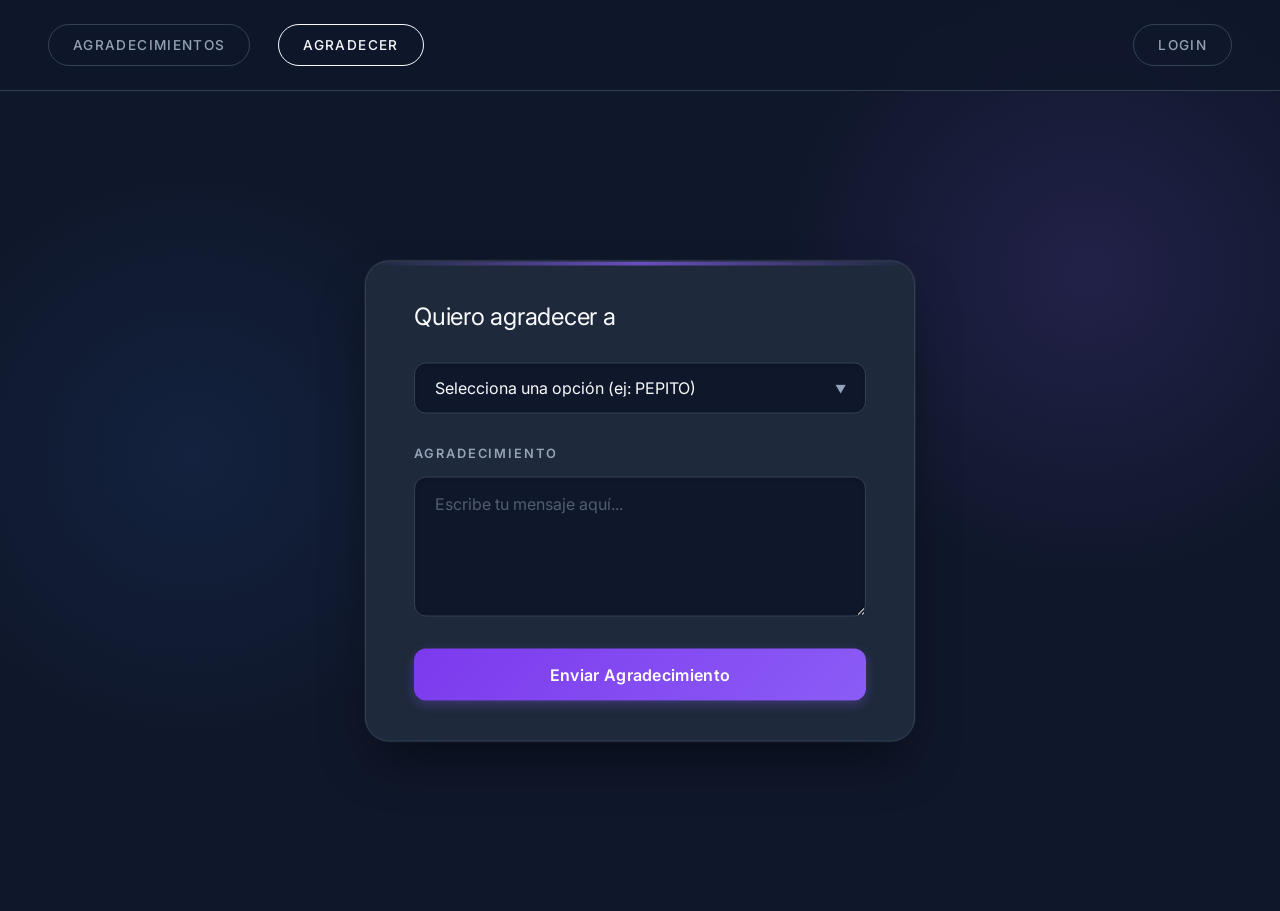
==== agradecer.html @ 12a11956 "pagina login" ====
<!DOCTYPE html>
<html lang="es">
<!-- comentado desde ipad pa probar el editor aqui-->

<head>
    <meta charset="UTF-8">
    <meta name="viewport" content="width=device-width, initial-scale=1.0">
    <title>Agradecimientos</title>
    <link rel="stylesheet" href="estilobuenov2_experimental.css">
    <link href="https://fonts.googleapis.com/css2?family=Inter:wght@400;500;600&display=swap" rel="stylesheet">
</head>

<body>
    <nav class="navbar">
        <div class="nav-links">
            <a href="agradecimientos.html" class="nav-btn outline">AGRADECIMIENTOS</a>
            <a href="agradecer.html" class="nav-btn active">AGRADECER</a>
        </div>
        <a href="login.html" class="nav-btn login-btn">LOGIN</a>
    </nav>

    <main class="container">
        <div class="thank-you-card">
            <h2>Quiero agradecer a</h2>

            <form action="process.php" method="POST" class="thank-you-form">
                <div class="form-group">
                    <div class="custom-select-wrapper">
                        <select name="person" id="person" class="custom-select">
                            <option value="" disabled selected hidden>Selecciona una opción (ej: PEPITO)</option>
                            <option value="pepito">PEPITO</option>
                            <option value="juan">JUAN</option>
                            <option value="maria">MARIA</option>
                        </select>
                    </div>
                </div>

                <div class="form-group">
                    <label for="message" class="tracking-label">AGRADECIMIENTO</label>
                    <textarea name="message" id="message" class="custom-textarea" rows="4"
                        placeholder="Escribe tu mensaje aquí..."></textarea>
                </div>

                <button type="submit" class="submit-btn">Enviar Agradecimiento</button>
            </form>
        </div>
    </main>
</body>

</html>
---- estilobuenov2_experimental.css ----
:root {
    --bg-color: #0f172a;
    --card-bg: #1e293b;
    --text-primary: #f8fafc;
    --text-secondary: #94a3b8;
    --accent-color: #8b5cf6;
    --accent-hover: #7c3aed;
    --border-color: #334155;
    --input-bg: #0f172a;
}

* {
    box-sizing: border-box;
    margin: 0;
    padding: 0;
}

body {
    font-family: 'Inter', sans-serif;
    background-color: var(--bg-color);
    color: var(--text-primary);
    min-height: 100vh;
    background-image:
        radial-gradient(circle at 15% 50%, rgba(59, 130, 246, 0.1), transparent 25%),
        radial-gradient(circle at 85% 30%, rgba(139, 92, 246, 0.15), transparent 25%);
    background-size: cover;
    background-repeat: no-repeat;
    height: 100%;
}

.navbar {
    padding: 1.5rem 3rem;
    border-bottom: 1px solid var(--border-color);
    background: rgba(15, 23, 42, 0.7);
    backdrop-filter: blur(12px);
    position: sticky;
    top: 0;
    z-index: 10;
}

.navbar::after {
    content: "";
    display: table;
    clear: both;
}

.nav-links {
    float: left;
}

.nav-links .nav-btn {
    display: inline-block;
    margin-right: 1.5rem;
}

.login-btn-container {
    float: right;
}

.nav-btn.login-btn {
    float: right;
}

.nav-btn {
    text-decoration: none;
    color: var(--text-secondary);
    font-weight: 500;
    font-size: 0.85rem;
    letter-spacing: 0.1em;
    padding: 0.75rem 1.5rem;
    border-radius: 9999px;
    transition: all 0.3s ease;
    border: 1px solid transparent;
    text-transform: uppercase;
}

.nav-btn:hover {
    color: var(--text-primary);
}

.nav-btn.outline {
    border-color: var(--border-color);
}

.nav-btn.outline:hover {
    border-color: var(--text-primary);
}

.nav-btn.active {
    background-color: transparent;
    border-color: var(--text-primary);
    color: var(--text-primary);
}

.nav-btn.login-btn {
    border: 1px solid var(--border-color);
}

.nav-btn.login-btn:hover {
    background-color: var(--text-primary);
    color: var(--bg-color);
}

.container {
    padding: 2rem;
    min-height: calc(100vh - 80px);
    position: relative;
}

.thank-you-card {
    background-color: var(--card-bg);
    padding: 2.5rem 3rem;
    border-radius: 1.5rem;
    width: 100%;
    max-width: 550px;
    box-shadow: 0 25px 50px -12px rgba(0, 0, 0, 0.5), 0 0 0 1px rgba(255, 255, 255, 0.05);
    border: 1px solid var(--border-color);
    animation: slideUp 0.6s cubic-bezier(0.16, 1, 0.3, 1);
    position: relative;
    overflow: hidden;

    position: absolute;
    top: 50%;
    left: 50%;
    transform: translate(-50%, -50%);
}

.thank-you-card::before {
    content: '';
    position: absolute;
    top: 0;
    left: 0;
    right: 0;
    height: 4px;
    background: linear-gradient(90deg, transparent, var(--accent-color), transparent);
    opacity: 0.7;
}

@keyframes slideUp {
    from {
        opacity: 0;
        transform: translate(-50%, calc(-50% + 30px));
    }

    to {
        opacity: 1;
        transform: translate(-50%, -50%);
    }
}

h2 {
    font-size: 1.5rem;
    font-weight: 400;
    margin-bottom: 2rem;
    color: var(--text-primary);
    letter-spacing: -0.01em;
    text-align: left;
}

.thank-you-form {
    display: block;
}

.form-group {
    display: block;
    margin-bottom: 2rem;
}

.form-group label.tracking-label {
    display: block;
    margin-bottom: 1rem;
}

.custom-select-wrapper {
    position: relative;
    display: block;
}

.custom-select-wrapper::after {
    content: '▼';
    font-size: 0.7rem;
    color: var(--text-secondary);
    position: absolute;
    right: 1.25rem;
    top: 50%;
    transform: translateY(-50%);
    pointer-events: none;
}

.custom-select {
    appearance: none;
    width: 100%;
    background-color: var(--input-bg);
    border: 1px solid var(--border-color);
    color: var(--text-primary);
    padding: 1rem 1.25rem;
    border-radius: 0.75rem;
    font-family: inherit;
    font-size: 1rem;
    cursor: pointer;
    transition: all 0.3s ease;
    box-shadow: inset 0 2px 4px rgba(0, 0, 0, 0.1);
    display: block;
}

.custom-select:focus {
    outline: none;
    border-color: var(--accent-color);
    box-shadow: 0 0 0 3px rgba(139, 92, 246, 0.2), inset 0 2px 4px rgba(0, 0, 0, 0.1);
}

.custom-select option {
    background-color: var(--card-bg);
    color: var(--text-primary);
}

.tracking-label {
    font-size: 0.8rem;
    font-weight: 600;
    letter-spacing: 0.15em;
    color: var(--text-secondary);
    text-transform: uppercase;
}

.custom-textarea {
    width: 100%;
    background-color: var(--input-bg);
    border: 1px solid var(--border-color);
    color: var(--text-primary);
    padding: 1rem 1.25rem;
    border-radius: 0.75rem;
    font-family: inherit;
    font-size: 1rem;
    resize: vertical;
    transition: all 0.3s ease;
    min-height: 140px;
    box-shadow: inset 0 2px 4px rgba(0, 0, 0, 0.1);
    display: block;
}

.custom-textarea:focus {
    outline: none;
    border-color: var(--accent-color);
    box-shadow: 0 0 0 3px rgba(139, 92, 246, 0.2), inset 0 2px 4px rgba(0, 0, 0, 0.1);
}

.custom-textarea::placeholder {
    color: var(--text-secondary);
    opacity: 0.5;
}

.custom-input {
    width: 100%;
    background-color: var(--input-bg);
    border: 1px solid var(--border-color);
    color: var(--text-primary);
    padding: 1rem 1.25rem;
    border-radius: 0.75rem;
    font-family: inherit;
    font-size: 1rem;
    transition: all 0.3s ease;
    box-shadow: inset 0 2px 4px rgba(0, 0, 0, 0.1);
    display: block;
}

.custom-input:focus {
    outline: none;
    border-color: var(--accent-color);
    box-shadow: 0 0 0 3px rgba(139, 92, 246, 0.2), inset 0 2px 4px rgba(0, 0, 0, 0.1);
}

.custom-input::placeholder {
    color: var(--text-secondary);
    opacity: 0.5;
}

.submit-btn {
    background: linear-gradient(135deg, var(--accent-hover), var(--accent-color));
    color: white;
    border: none;
    padding: 1rem;
    border-radius: 0.75rem;
    font-family: inherit;
    font-weight: 600;
    font-size: 1rem;
    letter-spacing: 0.02em;
    cursor: pointer;
    transition: all 0.2s ease;
    margin-top: 0.5rem;
    box-shadow: 0 4px 12px rgba(139, 92, 246, 0.3);
    display: block;
    width: 100%;
}

.submit-btn:hover {
    transform: translateY(-2px);
    box-shadow: 0 8px 20px rgba(139, 92, 246, 0.4);
    filter: brightness(1.1);
}

.submit-btn:active {
    transform: translateY(0);
    box-shadow: 0 2px 8px rgba(139, 92, 246, 0.3);
}

@media (max-width: 768px) {
    .navbar {
        padding: 1.5rem;
        text-align: center;
    }

    .nav-links,
    .nav-btn.login-btn {
        float: none;
        display: block;
    }

    .nav-links .nav-btn {
        display: inline-block;
        margin: 0.5rem;
    }

    .nav-btn.login-btn {
        display: inline-block;
        margin-top: 1rem;
    }

    .container {
        padding: 1rem;
    }

    .thank-you-card {
        padding: 2rem 1.5rem;
        position: static;
        transform: none;
        margin: 2rem auto;
        animation: none;
    }
}
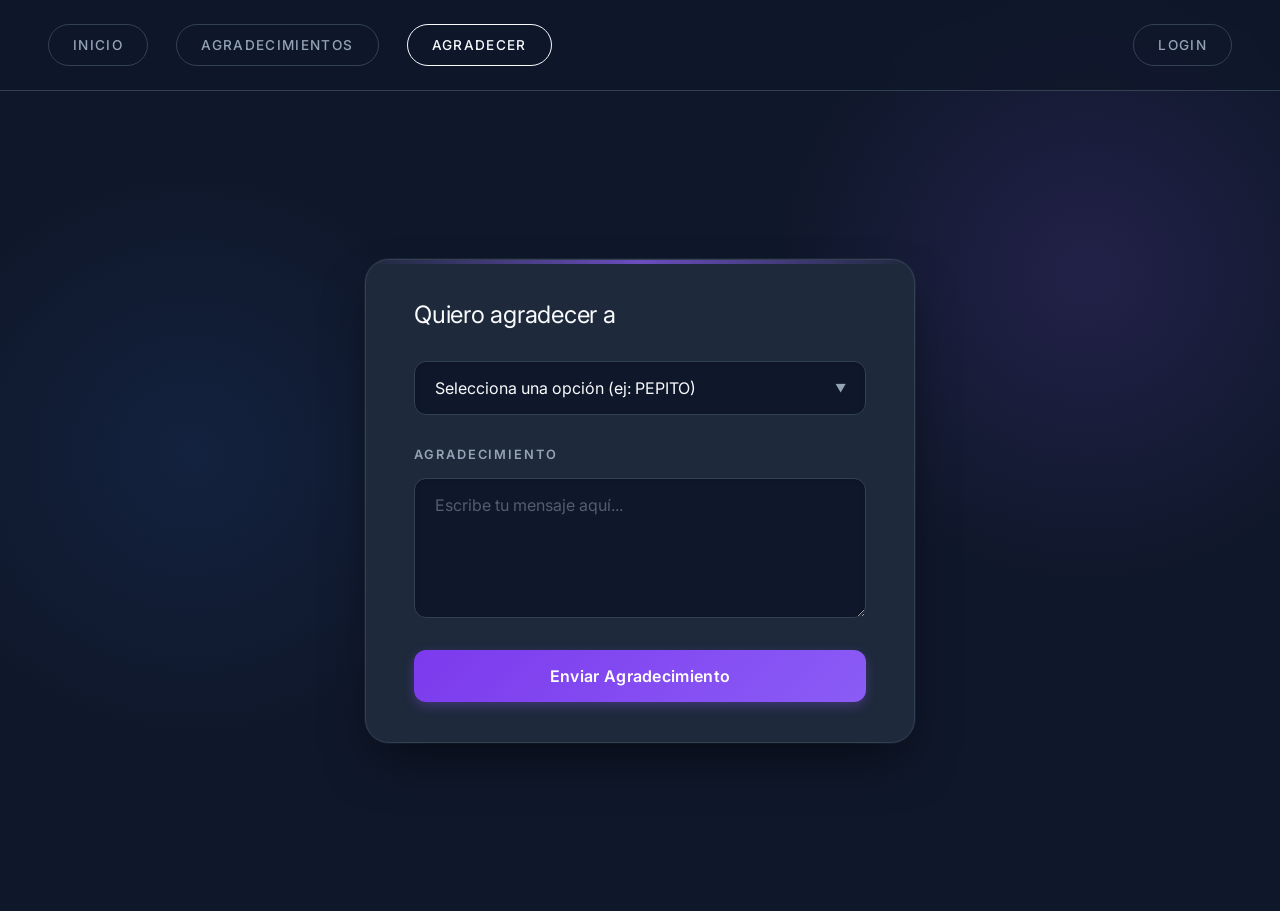
==== commit 25196585: "feat: Add `index.html` as the main landing page and update navigation links and active button styles" ====
--- a/agradecer.html
+++ b/agradecer.html
@@ -13,6 +13,7 @@
 <body>
     <nav class="navbar">
         <div class="nav-links">
+            <a href="index.html" class="nav-btn outline">INICIO</a>
             <a href="agradecimientos.html" class="nav-btn outline">AGRADECIMIENTOS</a>
             <a href="agradecer.html" class="nav-btn active">AGRADECER</a>
         </div>
--- a/estilobuenov2_experimental.css
+++ b/estilobuenov2_experimental.css
@@ -99,6 +99,12 @@
 .nav-btn.login-btn:hover {
     background-color: var(--text-primary);
     color: var(--bg-color);
+}
+
+.nav-btn.login-btn.active {
+    background-color: transparent;
+    border-color: var(--text-primary);
+    color: var(--text-primary);
 }
 
 .container {
